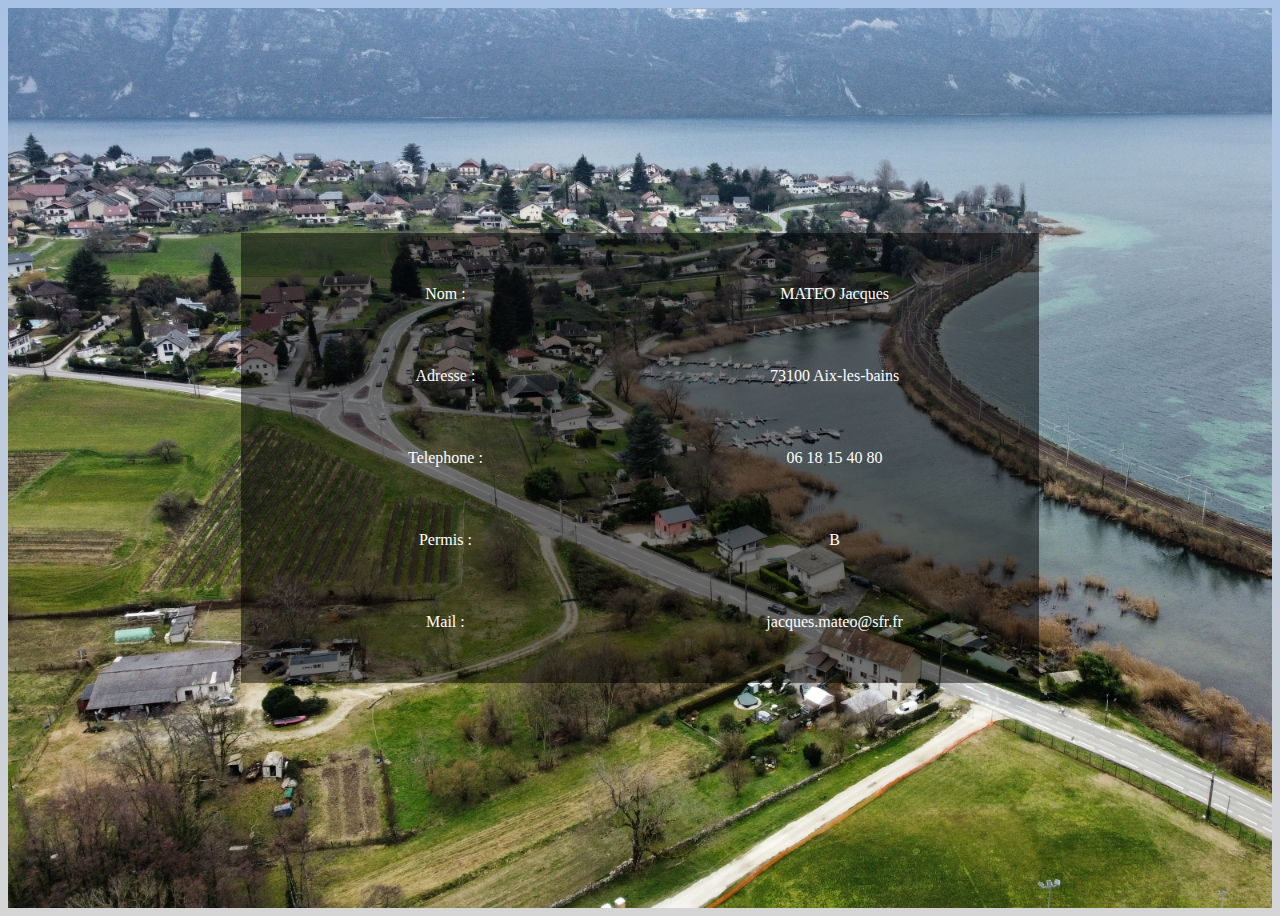
==== contact.html @ 19115cef "j'ai modifie index.html et style.css" ====
<!DOCTYPE html>
<html>
<head>
    <meta http-equiv="Content-Language" content="fr">
    <meta charset="utf-8" />
    <meta name="viewport" content="width=device-width, initial-scale=1, user-scalable=no">
    <title>CV de Mateo Jacques</title>
    <link rel="stylesheet" href="style.css" />
</head>
<body>
    <div class="contact-info">
        <div class="contact-flex">
            <div class="left-side">
                <p>Nom : </p>
                <p>Adresse : </p>
                <p>Telephone :</p>
                <p>Permis :</p>
                <p>Mail :</p>
            </div>
            <div class="right-side">
                <p>MATEO Jacques</p>
                <p>73100 Aix-les-bains</p>
                <p>06 18 15 40 80</p>
                <p>B</p>
                <p><a href="mailto:jacques.mateo@sfr.fr">jacques.mateo@sfr.fr</a></p>
            </div>
        </div>
    </div>
</body>
</html>
---- style.css ----
* {
  font-style: Helvetica Neue, Century Gothic, Garamond, Verdana;
}
.navbar>div {
  background: rgb(173 196 227) !important;
}
.navbar{
  background-color: #000847;
}

.navbar img {
  width: 40px;
}


/* H1/2/3... */
h1 {
  text-align: center;
  /* Add text color */
  color: rgb(255, 255, 255);
  /* Add padding and border radius for formatting */
  padding: 20px;
  color: aliceblue !important;
}
@media (min-width: 780px) {
  h1{
    color: #fff !important;
    text-shadow: 0 0 2px black;
  }
}
.dev_web{
  text-align: center;
  color: aliceblue;
}
@media (max-width: 780px) {
  .dev_web{
    font-size: 2em !important;
  }
}

/*SECTIONS*/
.contact {
  display: flex;
  align-items:flex-end;
  background-color: #f5f5f5;
  padding: 20px;
}

.contact-content {
  display: flex;
  align-items:flex-end;
  justify-content: space-around;
  width: 100%;
  max-width: 1200px;
  margin: 0 auto;
  flex-direction: row;
}
.contact-text h1{
font-size: 4em;
}
.contact-text p{
 font-size: 3.5em;
}

.photo-container {
  width: 20%;

}

.photo-profile {
  width: 100%;
  border-radius: 8% !important;
}


.contact-info {
  display: flex;
  align-items: center;
  justify-content: center;
  height: 100vh;
  text-align: center;
  color: white;
}
.contact-flex {
  display: flex;
  justify-content: space-between;
  width: 60%;
  padding: 20px;
  background-color: rgba(0, 0, 0, 0.5);
}
p {
  margin: 0;
  padding: 29px 0;
}
@media only screen and (max-width: 768px) {
   .fond{
    flex-wrap: wrap;
  }
}
.fond {
  position: relative;
}

.background-image {
  position: absolute;
  top: 0;
  left: 0;
  width: 100%;
  height: 100%;
  object-fit: cover;
}

.photo-profile {
  width: 100%;
  height: auto;
  object-fit: cover;
}

.flex-box {
  display: flex;
  flex-flow: row wrap;
}

.flex-box #myCarousel {
  flex: 1 1 50%
}

.flex-box #desc {
  flex: 1 1 50%;
  float: right;
  text-align: center;
}

#desc h3 {
  display: flex;
  flex-direction: column;
  text-align: center;
  align-items: center;
  padding: 0px;
  height: 92vh;
  margin: 0px;
  color: rgb(0, 0, 0);
  background-color: rgb(189 203 221);
  box-shadow: 0px 0px 10px rgb(156 156 156);
  border-radius: 8px;
  font-size: medium;
  line-height: 1.5;
  padding-top: 1em;
  padding-bottom: 1em;
}

.icon_logiciel {
  display: flex;
  justify-items: space-between !important;
}

#desc .icon_logiciel img {
  border-radius: 33px;
  width: 50px;
}
.compi{
  display:flex;
  width:100vw;
  height: auto;
  display: flex;
  flex-wrap: nowrap;
  color: #000;
  margin-bottom: 0;
}
.front{
  flex-wrap: row wrap;

}
.back{
  flex-wrap: row wrap;
}
/* .competences {
  display: flex;
  flex-wrap: nowrap;
  width: 100vw;
  padding: 49px;
  margin: 1px;
  color: rgb(0, 0, 0);
  box-shadow: 0px 0px 10px rgb(63, 63, 63);
  border-radius: 8px;
  font-size: medium;
  line-height: 1.5;
  background-image: url(images/html\ css-page-001.jpg;
  background-size: cover;
  background-position: center;
}
.progres {
  display: flex;
  width: 40%;
  height: auto;
  border: 1px solid grey;
  border-radius: 8px;
  margin: 4px;
  background-image: url(images/SL-051919-20420-09.jpg);
  background-size: cover;
  background-size: cover;
  background-position: center;
}
.learn {
  display: flex;
  border: 1px solid grey;
  width: 40%;
  height: auto;
  border-radius: 8px;
  margin: 4px;
  background-image: url(images/SL-051919-20420-09.jpg);
  background-size: cover;
  background-position: center;
}
.competences h2 {
  display: flex;
  width: 100%;
} */

.progres img,
.learn img {
  display: flex;
  border-radius: 2px;
  display: flex;
  width: 70px;
  margin-top: 10px;
  margin: 13px;
  justify-content: space-evenly;
}

.logo2 {
  display: flex;
  justify-content: space-around;

}
.formation{
  padding-bottom: 10px;
}
section {
  display: flex;
  flex-wrap: nowrap;
  margin: 7px;
  color: rgb(255 255 255);
  background-color: rgb(199 204 208);
  box-shadow: 0px 0px 10px rgb(20, 1, 1);
  border-radius: 8px;
  font-size: medium;
  line-height: 1.5;
  margin-bottom: 20px;
}

@media only screen and (max-width: 768px) {
  section {
    flex-wrap: wrap;
  }

  .exp-info {
    width: 100%;
    padding: 10px;
  }
}

.exp-container {
  display: grid;
  grid-template-columns: repeat(auto-fit, minmax(150px, 1fr));
  grid-gap: 13rem;
  padding: 26px;
  margin: 10px;
  color: rgb(0, 0, 0);
  background-color: rgb(255, 255, 255);
  box-shadow: 0px 0px 10px floralwhite;
  border-radius: 8px;
  font-size: medium;
  line-height: 1.5;
  text-align: center;
}

.exp-container,
.exp2 {
  display: grid;
  grid-template-columns: repeat(auto-fit, minmax(452px, 1fr));
  grid-column-gap: 0.5rem;
  padding: -142px;
  color: rgb(255, 255, 255);
  background-color: rgb(212 215 220);
  border-radius: 8px;
  font-size: medium;
  line-height: 1.5;
  text-align: center;
  margin-top: 20px;
}

@media screen and (max-width: 768px){
  .exp-container{
    grid-template-columns: none;
    padding: 0;
  }
  .exp2{
    grid-template-columns: none;
  }
  .exp-pro{
    padding-left: inherit !important;
  }
}
  


.exp-pro {
  background-image: url(images/resume-moderne-futuriste-fond-gris-clair-illustration-de-stock-2jkrn7j.jpg);
  background-size: cover;
  background-position: center;
}

.exp-info {
  display: flex;
  flex-direction: column;
  padding: 35px;
  margin: 11px;
  color: rgb(0, 0, 0);
  background-image: url(images/SL_042620_30310_19.jpg);
  background-size: cover;
  background-position: center;
  box-shadow: 0px 0px 10px grey;
  border-radius: 8px;
  font-size: medium;
  line-height: 1.5;
  text-align: center;
  width: 100%;
  position: relative; /* Ajoutez cette ligne */
  overflow: hidden; /* Ajoutez cette ligne */
}

.exp-info::before {
  content: "";
  position: absolute;
  top: 0;
  right: 0;
  bottom: 0;
  left: 0;
  background-color: transparent; /* Au départ, la couleur est transparente */
  transition: background-color 0.3s ease; /* Ajoutez une transition pour que le changement de couleur soit fluide */
}

.exp-info:hover::before {
  background-color: rgba(95, 111, 255, 0.5); /* Lorsque survolé, changez la couleur (ici en rouge avec 50% d'opacité) */
}


@media (min-width: 768px) {
  .exp-info {
    width: 33.33%;
    /* margin: auto; */
  }
}

.exp-pro {

  display: grid;
  grid-template-columns: repeat(auto-fit, minmax(150px, 1fr));
  grid-gap: 1rem;
  padding: 20px;
  margin: 10px;
  color: rgb(0, 0, 0);
  background-image: url(images/SL_042620_30310_19.jpg);
  box-shadow: 0px 0px 10px grey;
  border-radius: 8px;
  font-size: medium;
  line-height: 1.5;
  text-align: center;

}

ul {
  list-style-type: none;
}

.exp-prof {
  display: flex;
  align-items: center;
}



SECTION INTERETS .interet {
  flex: 0 1 50%;
  display: flex;
  flex-flow: column wrap;
  align-items: center;
  margin-bottom: 20px;
}

.interet img {
  width: 80px;
  height: 80px;
  border-radius: 50%;
  box-shadow: 0px 0px 10px #bbb;
}

a:hover {
  color: #EA0;
}

.prez a {
  border: 2px solid transparent;
}

.prez a:hover {
  color: #f28835;
  background-color: #fff;
  border: 2px solid #f28835;
  box-shadow: 0px 0px 20px #666;
}

.contact {
  display: flex;
  align-items: center;
}


.photo_contact {
  flex: 2;
}

.photo_contact img {
  width: 100%;
  object-fit: cover;
}

/* BODY */
body {
  background: linear-gradient(to bottom, #a8c2e5, #d5d5d5);
  overflow-x: hidden;

}

/* IMAGES */
.contact-flex {
  display: flex;
  align-items: center;
}

.left-side {
  flex: 1;
  padding-right: 10px;
}

.right-side {
  flex: 1;
  padding-left: 10px;
}

.photo_contact {
  width: 200px;
  height: 200px;
  margin-left: auto;
}

.img_footer {
  width: 15%;
}



/* BALISES AUTRES */
p {
  font-size: 1em;
  line-height: 1.5em;
}

a {
  text-decoration: none;
  color: #fff;
}

.presentation {
  display: flex;
  align-items: center;
  justify-content: space-between;
}

@media screen and (max-width:780px) {

  .presentation,
  .contact-content {
    flex-direction: column;
  }
  
  
  
}


  


.prez2 img {
  border-radius: 8px;
  /* width: 50vw; */
  /* height:50vh; */
  max-width: 100%;
  border: radius;
}

.prez {
  display: block;
  text-align: center;
  padding: 20px;
  height: 40vh;
  margin: 10px;
  color: rgb(0, 0, 0);
  background-color: rgb(255, 255, 255);
  box-shadow: 0px 0px 10px rgb(20, 1, 1);
  border-radius: 5px;
  font-size: medium;
}
  @media (max-width:780px){
    .prez{
      padding: 7px
    }
  }

.bg-light {
  --bs-bg-opacity: 1;
  background-color: rgba(var(--bs-light-rgb), var(--bs-bg-opacity)) !important;
}

.icon-cards {
  position: relative;
  width: 50vw;
  height: 30vh;
  max-width: 300px;
  max-height: 180px;
  margin: 0;
  color: white;
  perspective: 1000px;
  transform-origin: center;
}

@media (max-width:780px) {
  iframe {
    width: 100%;
    height: 100%;
    
  }
  
}

.icon-cards__content {
  position: absolute;
  width: 100%;
  height: 100%;
  transform-origin: center;
  transform-style: preserve-3d;
  transform: translateZ(-30vw) rotateY(0);
  -webkit-animation: carousel 10s infinite cubic-bezier(0.77, 0, 0.175, 1) forwards;
  animation: carousel 10s infinite cubic-bezier(0.77, 0, 0.175, 1) forwards;
}

.icon-cards__content.step-animation {
  -webkit-animation: carousel 8s infinite steps(1) forwards;
  animation: carousel 8s infinite steps(1) forwards;
}

.icon-cards__item {
  position: absolute;
  top: 0;
  left: 0;
  right: 0;
  bottom: 0;
  width: 60vw;
  height: 40vw;
  max-width: 320px;
  max-height: 200px;
  box-shadow: 0 5px 20px rgba(0, 0, 0, 0.1);
  border-radius: 6px;
  transform-origin: center;
}

.icon-cards__item:nth-child(1) {
  /* background: #FDD94F;*/
  transform: rotateY(0) translateZ(35vw);
}

.icon-cards__item:nth-child(2) {
  /*  background: #F87949;*/
  transform: rotateY(120deg) translateZ(35vw);
}

.icon-cards__item:nth-child(3) {
  /*  background: #FBAB48;*/
  transform: rotateY(240deg) translateZ(35vw);

}

@-webkit-keyframes carousel {

  0%,
  17.5% {
    transform: translateZ(-35vw) rotateY(0);
  }

  27.5%,
  45% {
    transform: translateZ(-35vw) rotateY(-120deg);
  }

  55%,
  72.5% {
    transform: translateZ(-35vw) rotateY(-240deg);
  }

  82.5%,
  100% {
    transform: translateZ(-35vw) rotateY(-360deg);
  }
}

@keyframes carousel {

  0%,
  17.5% {
    transform: translateZ(-35vw) rotateY(0);
  }

  27.5%,
  45% {
    transform: translateZ(-35vw) rotateY(-120deg);
  }

  55%,
  72.5% {
    transform: translateZ(-35vw) rotateY(-240deg);
  }

  82.5%,
  100% {
    transform: translateZ(-35vw) rotateY(-360deg);
  }
}



@-webkit-keyframes jelly {
  from {
    transform: scale(1, 1);
  }

  30% {
    transform: scale(1.25, 0.75);
  }

  40% {
    transform: scale(0.75, 1.25);
  }

  50% {
    transform: scale(1.15, 0.85);
  }

  65% {
    transform: scale(0.95, 1.05);
  }

  75% {
    transform: scale(1.05, 0.95);
  }

  to {
    transform: scale(1, 1);
  }
}

@keyframes jelly {
  from {
    transform: scale(1, 1);
  }

  30% {
    transform: scale(1.25, 0.75);
  }

  40% {
    transform: scale(0.75, 1.25);
  }

  50% {
    transform: scale(1.15, 0.85);
  }

  65% {
    transform: scale(0.95, 1.05);
  }

  75% {
    transform: scale(1.05, 0.95);
  }

  to {
    transform: scale(1, 1);
  }
}

.img-fluid {
  width: 100%;
  height: 30px;
}

.foret {
  width: 100vw;
  height: 30vh;
  overflow: hidden;
  margin: 2em 0;
}

h2 {
  text-align: center;
}

.slider {
  /* max-width: 50%; */
  height: 30%;
}

.slider figure img {
  width: 20%;
  display: inline-block;
  transform: scale(1);
  transition: transform 0.3s ease;
}

.slider figure img:hover {
  transform: scale(1.1);
}

.slider figure {
  position: relative;
  width: 100%;
  margin: 0;
  padding: 0;
  font-size: 0;
  text-align: left;
  height: 15%;
  display: flex;
  flex-wrap: wrap;
  justify-content: center;
}

.modal {
  display: none;
  position: fixed;
  z-index: 1;
  padding-top: 100px;
  left: 0;
  top: 0;
  width: 100%;
  height: 100%;
  overflow: auto;
  background-color: rgba(0, 0, 0, 0.5);
}

/* Modal Content */
.modal-content {
  margin: auto;
  display: block;
  width: 80%;
  max-width: 700px;
}
@media (max-width: 767px) {
  .slider {
    height: auto;
  }

  .slider figure img {
    width: 100%;
  }

  .slider figure{
    flex-wrap: wrap;
  }
}

.hobbies {
  display: flex;
  align-items: center;
  justify-content: center;
  height: 20vh;
}

.compi {
  padding: 50px;
  display: flex;
  justify-content: center;
}

.front, .back {
  width: 100%;
  text-align: center;
  border:#000847 solid 1px;
}

.hobbies ul {
  list-style-type: none;
  text-align: center;
  text-decoration: underline white;
  text-align: center;
}

.social-buttons {
  display: flex;
  flex-wrap: wrap;
  justify-content: center;
  gap: 60px;
}

.social-button {
  position: relative;
  display: flex;
  justify-content: center;
  align-items: center;
  outline: none;
  width: 64px;
  height: 64px;
  text-decoration: none;
  border-radius: 100%;
  background: #fff;
  text-align: center;
}

.social-button::after {
  content: "";
  position: absolute;
  top: -1px;
  left: 50%;
  display: block;
  width: 0;
  height: 0;
  border-radius: 100%;
  transition: 0.3s;
}

.social-button:focus,
.social-button:hover {
  color: rgb(217, 78, 8);
}

.social-button:focus::after,
.social-button:hover::after {
  width: calc(100% + 2px);
  height: calc(100% + 2px);
  margin-left: calc(-50% - 1px);
}

.social-button i,
.social-button svg {
  position: relative;
  z-index: 1;
  transition: 0.3s;
}

.social-button i {
  font-size: 25.6px;
}

.social-button svg {
  height: 40%;
  width: 40%;
}
footer {
  display: flex;
  justify-content: center;
  align-items: center;
  height: 122px;
  background-color: #333;
  color: #040000;
}
.github {
  z-index: 10000;
  bottom: 10px;
  right: 10px;
  position: fixed;
  border-radius: 10px;
  background: #fff;
  padding: 0 12px 6px 12px;
  border: 1px solid #000;
}
.social-buttons{
align-items: center;
}
.navbar a.nav-link:hover {
  color: red!important; /* Changement de couleur */
  transform: scale(1.1); /* Effet de zoom */

}
p a:hover {
  color: red;
}
.icon_logiciel img{
  width: 50px;
  border-radius: 33px;
  transition: all 0.3s ease-in-out;
  }
  
  .icon_logiciel img:hover{
  transform: scale(1.2);
  cursor: pointer;
  }
 /* .fond{
  background-image: url(images/fond\ montagne.jpg.crdownload);
  background-size: cover;
  width:fit-content;
 } */
 .fond {
  position: relative;
}
.contact-content {
  position: relative;
}

.photo-profile {
  width: 100%;
  height: auto;
  object-fit: cover;
  z-index: 1;
}

.background-image {
  position: absolute;
  top: 0;
  left: 0;
  width: 100%;
  height: 100%;
  object-fit: cover;
  z-index: 0;
  background: linear-gradient(to bottom, rgba(0,0,0,0.5), rgba(0,0,0,0.8)), url(images/fond\ montagne.jpg.crdownload);
}

.contact-info {
  display: flex;
  justify-content: center;
  background-image: url(images/st-in.jpg);
  background-size: cover;
}
.contact-flex {
  display: flex;
  flex-direction: row;
}

.left-side,
.right-side {
  width: 50%;
}.container {
  display: flex;
  flex-wrap: wrap;
}

.container-a {
  display: flex;
  flex-wrap:wrap;
}

.compi h3 {
  width: 100%;
  text-align: center;
}

.compi img {
  width: 100%;
  height: auto;
  margin: 10px;
  transition: transform 0.3s ease;
}

.compi img:hover {
  transform: scale(1.1);
}

.back {
  flex-basis: 50%;
  display: flex;
  flex-wrap: wrap;
  gap: 20px;
  justify-content:center;
  align-items: center;
  border: 2px solid black;
}

.back h3 {
  width: 100%;
  text-align: center;
}

.back img {
  width: 100%;
  height: auto;
  margin: 10px;
  transition: transform 0.3s ease;
}

.back img:hover {
  transform: scale(1.1);
}

.compi {
  flex-basis: 50%;
  display: flex;
  flex-direction: row;
  flex-wrap: wrap;
  gap: 20px;
  justify-content: space-around;
  align-items: center;
  border: 2px solid black;
}

.compi a {
  display: flex;
  flex-direction: column;
  justify-content: center;
  align-items: center;
  text-align: center;
  width: 100%;
}

.compi, .back {
  flex: 1 0 50%;
}

@media (min-width: 768px) {
  .compi, .back {
    flex: 1 0 50%;
  }
}
.container-a img {
  width: 100%;
  height: auto;
}

@media (min-width: 768px) {
  .container-a img {
      width: auto;
  }
}
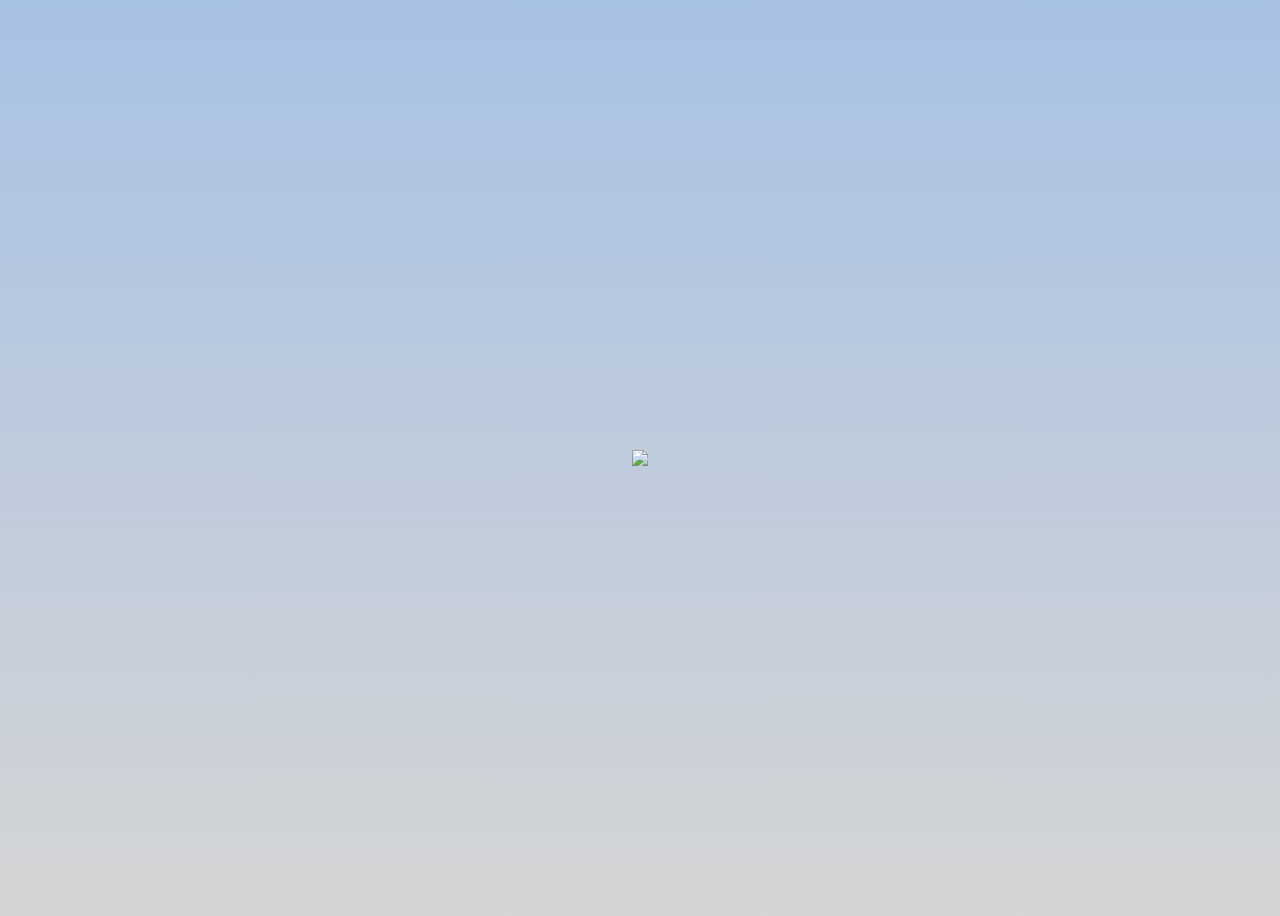
==== commit 126d7acc: "Update contact page and add new images" ====
--- a/contact.html
+++ b/contact.html
@@ -3,28 +3,13 @@
 <head>
     <meta http-equiv="Content-Language" content="fr">
     <meta charset="utf-8" />
-    <meta name="viewport" content="width=device-width, initial-scale=1, user-scalable=no">
+    <meta name="viewport" content="width=device-width, initial-scale=1">
     <title>CV de Mateo Jacques</title>
     <link rel="stylesheet" href="style.css" />
 </head>
 <body>
     <div class="contact-info">
-        <div class="contact-flex">
-            <div class="left-side">
-                <p>Nom : </p>
-                <p>Adresse : </p>
-                <p>Telephone :</p>
-                <p>Permis :</p>
-                <p>Mail :</p>
-            </div>
-            <div class="right-side">
-                <p>MATEO Jacques</p>
-                <p>73100 Aix-les-bains</p>
-                <p>06 18 15 40 80</p>
-                <p>B</p>
-                <p><a href="mailto:jacques.mateo@sfr.fr">jacques.mateo@sfr.fr</a></p>
-            </div>
-        </div>
+      <img src="images/Brown Minimalist Contact Us Instagram Post.gif">
     </div>
 </body>
 </html>--- a/style.css
+++ b/style.css
@@ -342,7 +342,7 @@
 }
 
 .exp-info:hover::before {
-  background-color: rgba(95, 111, 255, 0.5); /* Lorsque survolé, changez la couleur (ici en rouge avec 50% d'opacité) */
+  background-color: rgba(201, 206, 255, 0.5); /* Lorsque survolé, changez la couleur (ici en rouge avec 50% d'opacité) */
 }
 
 
@@ -933,13 +933,33 @@
   z-index: 0;
   background: linear-gradient(to bottom, rgba(0,0,0,0.5), rgba(0,0,0,0.8)), url(images/fond\ montagne.jpg.crdownload);
 }
-
+/* 
 .contact-info {
   display: flex;
   justify-content: center;
   background-image: url(images/st-in.jpg);
   background-size: cover;
-}
+} */
+@keyframes float {
+  0% {
+    transform: translate(0px, 0px);
+  }
+  50% {
+    transform: translate(10px, 10px);
+  }
+  100% {
+    transform: translate(0px, 0px);
+  }
+}
+
+.contact-info {
+  display: flex;
+  justify-content: center;
+  background-image: url(images/Brown\ Minimalist\ Contact\ Us\ Instagram\ Post.gif);
+  background-size: cover;
+  animation: float 5s infinite;
+}
+
 .contact-flex {
   display: flex;
   flex-direction: row;
@@ -971,7 +991,7 @@
 }
 
 .compi img:hover {
-  transform: scale(1.1);
+  transform: scale(1.8);
 }
 
 .back {
@@ -987,13 +1007,15 @@
 .back h3 {
   width: 100%;
   text-align: center;
+  
 }
 
 .back img {
-  width: 100%;
+  width: 80px!important;
   height: auto;
   margin: 10px;
   transition: transform 0.3s ease;
+  margin-bottom: 100px;
 }
 
 .back img:hover {
@@ -1039,3 +1061,479 @@
       width: auto;
   }
 }
+@keyframes slideInFromLeft {
+  0% {
+    transform: translateX(-100%);
+  }
+  100% {
+    transform: translateX(0);
+  }
+}
+
+.contact-flex {
+  animation: 1s ease-out 0s 1 slideInFromLeft;
+}
+
+a:hover {
+    color: #ff6347; /* Changez ceci pour la couleur que vous voulez */
+}
+a {
+  transition: color 0.5s ease;
+}
+
+a:hover {
+  color: #ff6347;
+}
+/*animation du texte dans la page contact*/
+.glitch {
+  position: relative;
+  font-size: 25px;
+  font-weight: 700;
+  line-height: 1.2;
+  color: #fff;
+  letter-spacing: 5px;
+  z-index: 1;
+  animation: shift 2s ease-in-out infinite alternate;
+}
+
+.glitch:before,
+.glitch:after {
+  display: block;
+  content: attr(data-glitch);
+  position: absolute;
+  top: 0;
+  left: 0;
+  opacity: 0.8;
+}
+
+.glitch:before {
+  animation: glitch 1s cubic-bezier(0.25, 0.46, 0.45, 0.94) both infinite;
+  color: #8b00ff;
+  z-index: -1;
+}
+
+.glitch:after {
+  animation: glitch 1s cubic-bezier(0.25, 0.46, 0.45, 0.94) reverse both infinite;
+  color: #00e571;
+  z-index: -2;
+}
+
+@keyframes glitch {
+  0% {
+    transform: translate(0);
+  }
+
+  20% {
+    transform: translate(-1px, 1px);
+  }
+
+  40% {
+    transform: translate(-1px, -1px);
+  }
+
+  60% {
+    transform: translate(1px, 1px);
+  }
+
+  80% {
+    transform: translate(1px, -1px);
+  }
+
+  to {
+    transform: translate(0);
+  }
+}
+
+@keyframes shift {
+  0%, 40%, 44%, 58%, 61%, 65%, 69%, 73%, 100% {
+    transform: skewX(0deg);
+  }
+
+  41% {
+    transform: skewX(5deg);
+  }
+
+  42% {
+    transform: skewX(-5deg);
+  }
+
+  59% {
+    transform: skewX(20deg) skewY(5deg);
+  }
+
+  60% {
+    transform: skewX(-20deg) skewY(-5deg);
+  }
+
+  63% {
+    transform: skewX(5deg) skewY(-2.5deg);
+  }
+
+  70% {
+    transform: skewX(-25deg) skewY(-10deg);
+  }
+
+  71% {
+    transform: skewX(5deg) skewY(-5deg);
+  }
+}
+
+.bubble {
+  position: absolute;
+  width: 200px;
+  height: 200px;
+  border-radius: 50%;
+  box-shadow: inset 0 0 25px rgba (255, 255, 255, 0.25);
+  animation: animate_4010 8s ease-in-out infinite;
+}
+
+.bubble:nth-child(2) {
+  position: relative;
+  zoom: 0.45;
+  left: -10px;
+  top: -100px;
+  animation-delay: -4s;
+}
+
+.bubble:nth-child(3) {
+  position: relative;
+  zoom: 0.45;
+  right: -80px;
+  top: -300px;
+  animation-delay: -6s;
+}
+
+.bubble:nth-child(4) {
+  position: relative;
+  zoom: 0.35;
+  left: -120px;
+  bottom: -200px;
+  animation-delay: -3s;
+}
+
+.bubble:nth-child(5) {
+  position: relative;
+  zoom: 0.5;
+  left: 0px;
+  top: 200px;
+  animation-delay: -5s;
+}
+
+@keyframes animate_4010 {
+  0%,100% {
+    transform: translateY(-20px);
+  }
+
+  50% {
+    transform: translateY(20px);
+  }
+}
+
+.bubble::before {
+  content: '';
+  position: absolute;
+  top: 50px;
+  left: 45px;
+  width: 30px;
+  height: 30px;
+  border-radius: 50%;
+  background: #fff;
+  z-index: 10;
+  filter: blur(2px);
+}
+
+.bubble::after {
+  content: '';
+  position: absolute;
+  top: 80px;
+  left: 80px;
+  width: 20px;
+  height: 20px;
+  border-radius: 50%;
+  background: #fff;
+  z-index: 10;
+  filter: blur(2px);
+}
+
+.bubble span {
+  position: absolute;
+  border-radius: 50%;
+}
+
+.bubble span:nth-child(1) {
+  inset: 10px;
+  border-left: 15px solid #0fb4ff;
+  filter: blur(8px);
+}
+
+.bubble span:nth-child(2) {
+  inset: 10px;
+  border-right: 15px solid #ff4484;
+  filter: blur(8px);
+}
+
+.bubble span:nth-child(3) {
+  inset: 10px;
+  border-top: 15px solid #ffeb3b;
+  filter: blur(8px);
+}
+
+.bubble span:nth-child(4) {
+  inset: 30px;
+  border-left: 15px solid #ff4484;
+  filter: blur(12px);
+}
+
+.bubble span:nth-child(5) {
+  inset: 10px;
+  border-bottom: 10px solid #fff;
+  filter: blur(8px);
+  transform: rotate(330deg);
+}
+.page-container {
+  height: 100vh;
+  position: relative; /* Ce code est nécessaire pour que le positionnement absolu des bulles fonctionne comme prévu. */
+  overflow: hidden; /* Ce code permet de s'assurer que les bulles qui sortent de l'écran ne créent pas de barres de défilement. */
+}
+
+.container {
+  position: fixed;
+  top: 0;
+  left: 0;
+  width: 100%;
+  height: 100%;
+}
+.sparkle-button {
+  --active: 0;
+  --bg: radial-gradient(
+			40% 50% at center 100%,
+			hsl(270 calc(var(--active) * 97%) 72% / var(--active)),
+			transparent
+		),
+		radial-gradient(
+			80% 100% at center 120%,
+			hsl(260 calc(var(--active) * 97%) 70% / var(--active)),
+			transparent
+		),
+		hsl(260 calc(var(--active) * 97%) calc((var(--active) * 44%) + 12%));
+  background: var(--bg);
+  font-size: 1.2rem;
+  font-weight: 500;
+  border: 0;
+  cursor: pointer;
+  padding: 1em 1em;
+  display: flex;
+  align-items: center;
+  gap: 0.25em;
+  white-space: nowrap;
+  border-radius: 100px;
+  position: relative;
+  box-shadow: 0 0 calc(var(--active) * 3em) calc(var(--active) * 1em) hsl(260 97% 61% / 0.75),
+		0 0em 0 0 hsl(260 calc(var(--active) * 97%) calc((var(--active) * 50%) + 30%)) inset,
+		0 -0.05em 0 0 hsl(260 calc(var(--active) * 97%) calc(var(--active) * 60%)) inset;
+  transition: box-shadow var(--transition), scale var(--transition), background var(--transition);
+  scale: calc(1 + (var(--active) * 0.1));
+  transition: .3s;
+}
+
+.sparkle-button:active {
+  scale: 1;
+  transition: .3s;
+}
+
+.sparkle path {
+  color: hsl(0 0% calc((var(--active, 0) * 70%) + var(--base)));
+  transform-box: fill-box;
+  transform-origin: center;
+  fill: currentColor;
+  stroke: currentColor;
+  animation-delay: calc((var(--transition) * 1.5) + (var(--delay) * 1s));
+  animation-duration: 0.6s;
+  transition: color var(--transition);
+}
+
+.sparkle-button:is(:hover, :focus-visible) path {
+  animation-name: bounce;
+}
+
+@keyframes bounce {
+  35%, 65% {
+    scale: var(--scale);
+  }
+}
+
+.sparkle path:nth-of-type(1) {
+  --scale: 0.5;
+  --delay: 0.1;
+  --base: 40%;
+}
+
+.sparkle path:nth-of-type(2) {
+  --scale: 1.5;
+  --delay: 0.2;
+  --base: 20%;
+}
+
+.sparkle path:nth-of-type(3) {
+  --scale: 2.5;
+  --delay: 0.35;
+  --base: 30%;
+}
+
+.sparkle-button:before {
+  content: "";
+  position: absolute;
+  inset: -0.2em;
+  z-index: -1;
+  border: 0.25em solid hsl(260 97% 50% / 0.5);
+  border-radius: 100px;
+  opacity: var(--active, 0);
+  transition: opacity var(--transition);
+}
+
+.spark {
+  position: absolute;
+  inset: 0;
+  border-radius: 100px;
+  rotate: 0deg;
+  overflow: hidden;
+  mask: linear-gradient(white, transparent 50%);
+  animation: flip calc(var(--spark) * 2) infinite steps(2, end);
+}
+
+@keyframes flip {
+  to {
+    rotate: 360deg;
+  }
+}
+
+.spark:before {
+  content: "";
+  position: absolute;
+  width: 200%;
+  aspect-ratio: 1;
+  top: 0%;
+  left: 50%;
+  z-index: -1;
+  translate: -50% -15%;
+  rotate: 0;
+  transform: rotate(-90deg);
+  opacity: calc((var(--active)) + 0.4);
+  background: conic-gradient(
+		from 0deg,
+		transparent 0 340deg,
+		white 360deg
+	);
+  transition: opacity var(--transition);
+  animation: rotate var(--spark) linear infinite both;
+}
+
+.spark:after {
+  content: "";
+  position: absolute;
+  inset: var(--cut);
+  border-radius: 100px;
+}
+
+.backdrop {
+  position: absolute;
+  inset: var(--cut);
+  background: var(--bg);
+  border-radius: 100px;
+  transition: background var(--transition);
+}
+
+@keyframes rotate {
+  to {
+    transform: rotate(90deg);
+  }
+}
+
+@supports(selector(:has(:is(+ *)))) {
+  body:has(button:is(:hover, :focus-visible)) {
+    --active: 1;
+    --play-state: running;
+  }
+
+  .bodydrop {
+    display: none;
+  }
+}
+
+.sparkle-button:is(:hover, :focus-visible) ~ :is(.bodydrop, .particle-pen) {
+  --active: 1;
+  --play-state: runnin;
+}
+
+.sparkle-button:is(:hover, :focus-visible) {
+  --active: 1;
+  --play-state: running;
+}
+
+.sp {
+  position: relative;
+}
+
+.particle-pen {
+  position: absolute;
+  width: 200%;
+  aspect-ratio: 1;
+  top: 50%;
+  left: 50%;
+  translate: -50% -50%;
+  -webkit-mask: radial-gradient(white, transparent 65%);
+  z-index: -1;
+  opacity: var(--active, 0);
+  transition: opacity var(--transition);
+}
+
+.particle {
+  fill: white;
+  width: calc(var(--size, 0.25) * 1rem);
+  aspect-ratio: 1;
+  position: absolute;
+  top: calc(var(--y) * 1%);
+  left: calc(var(--x) * 1%);
+  opacity: var(--alpha, 1);
+  animation: float-out calc(var(--duration, 1) * 1s) calc(var(--delay) * -1s) infinite linear;
+  transform-origin: var(--origin-x, 1000%) var(--origin-y, 1000%);
+  z-index: -1;
+  animation-play-state: var(--play-state, paused);
+}
+
+.particle path {
+  fill: hsl(0 0% 90%);
+  stroke: none;
+}
+
+.particle:nth-of-type(even) {
+  animation-direction: reverse;
+}
+
+@keyframes float-out {
+  to {
+    rotate: 360deg;
+  }
+}
+:root {
+  --active: 1; /* mettez ici la valeur que vous voulez */
+}
+.text {
+  transform: translate(2%, -6%);
+  letter-spacing: 0.01ch;
+  background: linear-gradient(90deg, hsl(0, calc((var(--active) * 100%) + 65%), 50%), hsl(0, calc((var(--active) * 100%) + 26%), 50%));
+  -webkit-background-clip: text;
+  color: transparent;
+  transition: background var(--transition);
+}
+
+
+.sparkle-button svg {
+  inline-size: 1.25em;
+  translate: -25% -5%;
+}
+.sp {
+  position: fixed;
+  right: 20px; 
+  bottom: 20px; 
+}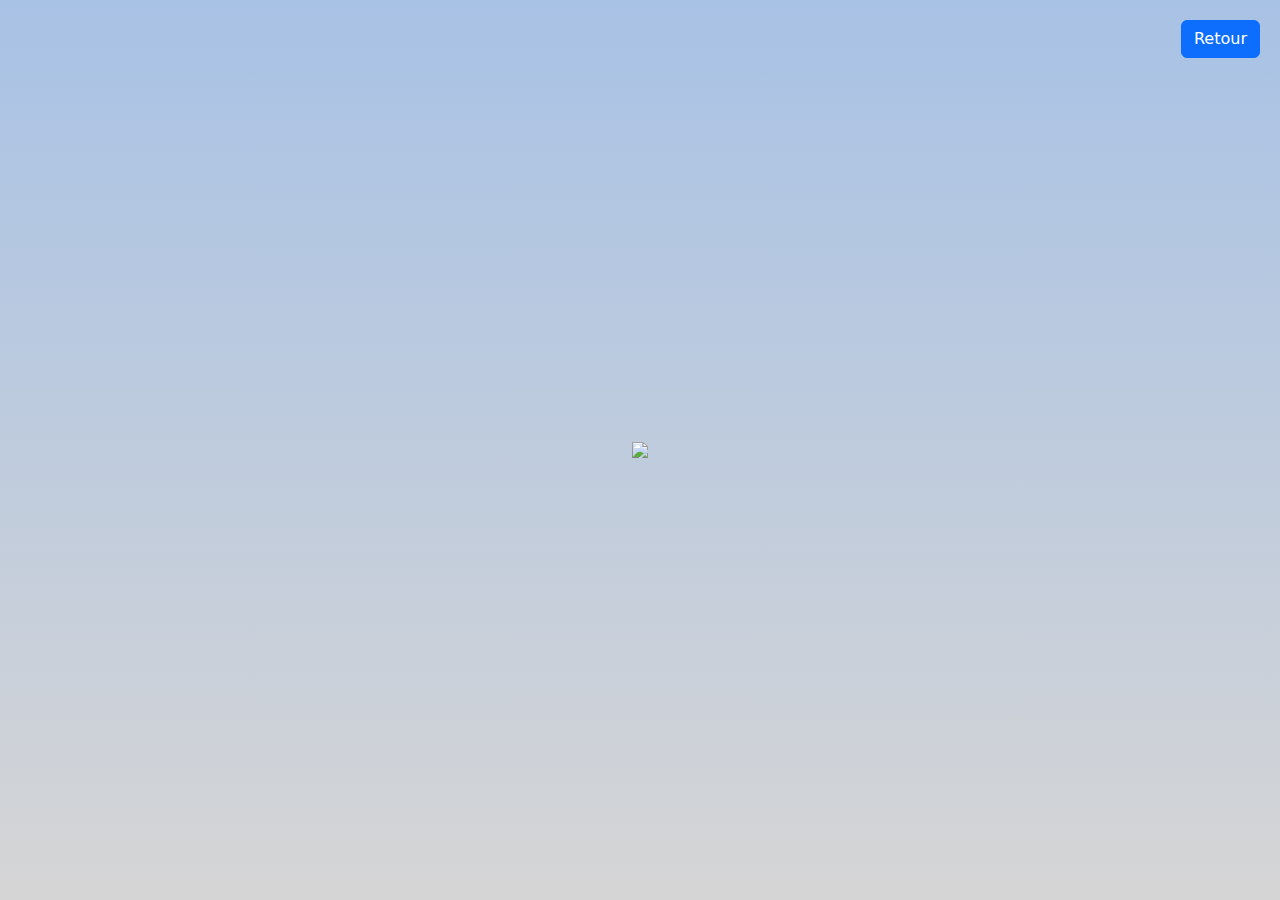
==== commit 2bff9990: "j'ai ajoute un boutton sur la page contact.html" ====
--- a/contact.html
+++ b/contact.html
@@ -6,10 +6,19 @@
     <meta name="viewport" content="width=device-width, initial-scale=1">
     <title>CV de Mateo Jacques</title>
     <link rel="stylesheet" href="style.css" />
+    <link href="https://cdn.jsdelivr.net/npm/bootstrap@5.3.0-alpha1/dist/css/bootstrap.min.css" rel="stylesheet">
 </head>
 <body>
     <div class="contact-info">
       <img src="images/Brown Minimalist Contact Us Instagram Post.gif">
     </div>
+
+    <div class="back-button">
+        <a class="btn btn-primary" href="index.html">Retour</a>
+    </div>
+
+    <script src="https://cdn.jsdelivr.net/npm/bootstrap@5.3.0-alpha1/dist/js/bootstrap.bundle.min.js"
+        integrity="sha384-w76AqPfDkMBDXo30jS1Sgez6pr3x5MlQ1ZAGC+nuZB+EYdgRZgiwxhTBTkF7CXvN"
+        crossorigin="anonymous"></script>
 </body>
-</html>+</html>
--- a/style.css
+++ b/style.css
@@ -1536,4 +1536,9 @@
   position: fixed;
   right: 20px; 
   bottom: 20px; 
+}
+.back-button {
+  position: fixed;
+  top: 20px;
+  right: 20px;
 }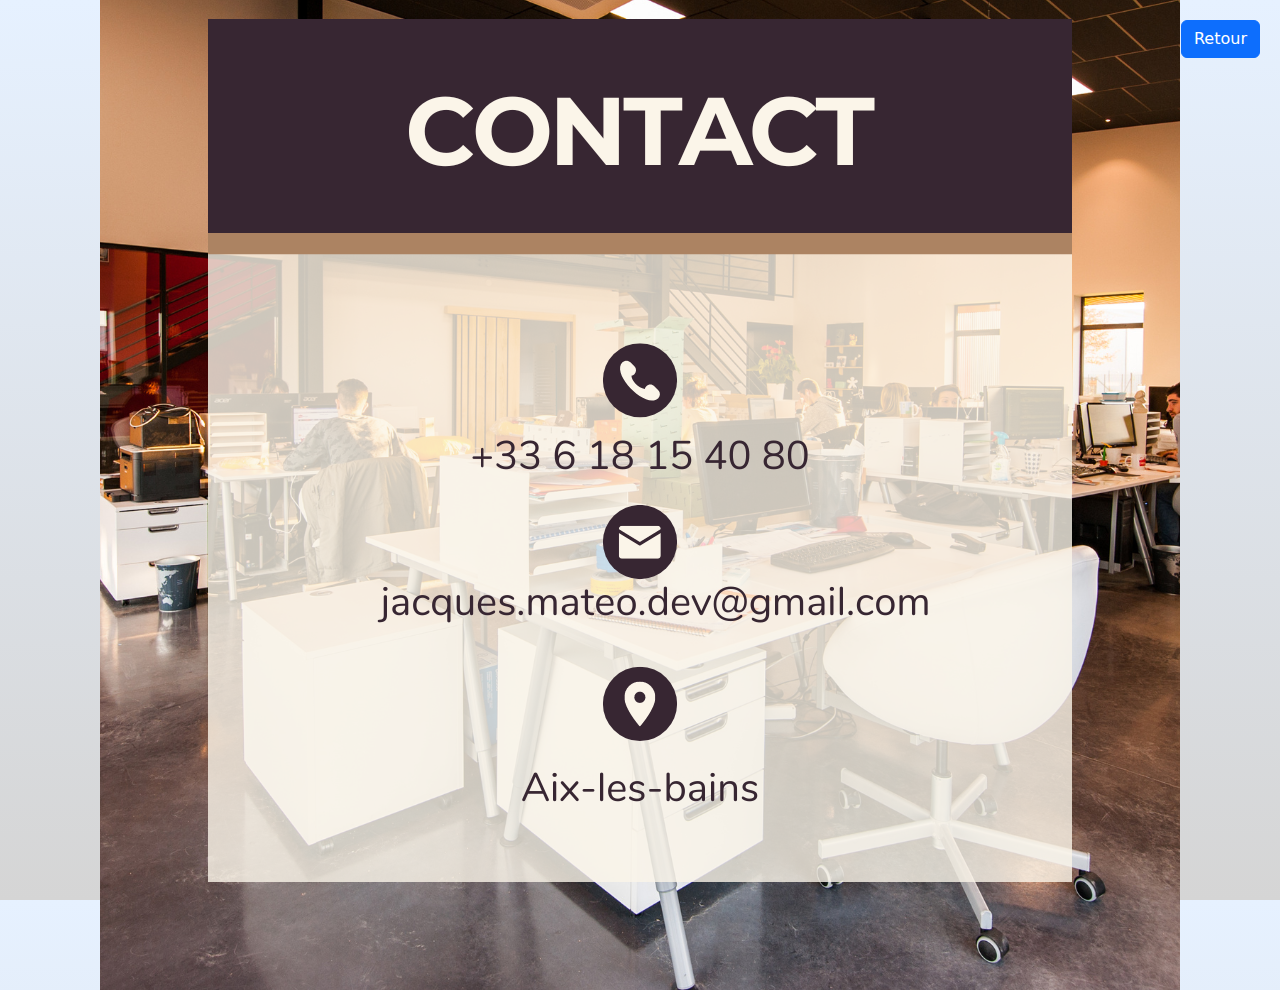
==== commit 4c458c12: "j'ai modifie les fichiers" ====
--- a/contact.html
+++ b/contact.html
@@ -10,7 +10,7 @@
 </head>
 <body>
     <div class="contact-info">
-      <img src="images/Brown Minimalist Contact Us Instagram Post.gif">
+      <img src="images/Brown Minimalist Contact Us Instagram Post.png">
     </div>
 
     <div class="back-button">
--- a/style.css
+++ b/style.css
@@ -337,12 +337,12 @@
   right: 0;
   bottom: 0;
   left: 0;
-  background-color: transparent; /* Au départ, la couleur est transparente */
+  background-color: transparent; /* Au dÃ©part, la couleur est transparente */
   transition: background-color 0.3s ease; /* Ajoutez une transition pour que le changement de couleur soit fluide */
 }
 
 .exp-info:hover::before {
-  background-color: rgba(201, 206, 255, 0.5); /* Lorsque survolé, changez la couleur (ici en rouge avec 50% d'opacité) */
+  background-color: rgba(201, 206, 255, 0.5); /* Lorsque survolÃ©, changez la couleur (ici en rouge avec 50% d'opacitÃ©) */
 }
 
 
@@ -428,9 +428,8 @@
 
 /* BODY */
 body {
-  background: linear-gradient(to bottom, #a8c2e5, #d5d5d5);
+  background: linear-gradient(to bottom, #e6f1ff, #d5d5d5);
   overflow-x: hidden;
-
 }
 
 /* IMAGES */
@@ -1292,8 +1291,8 @@
 }
 .page-container {
   height: 100vh;
-  position: relative; /* Ce code est nécessaire pour que le positionnement absolu des bulles fonctionne comme prévu. */
-  overflow: hidden; /* Ce code permet de s'assurer que les bulles qui sortent de l'écran ne créent pas de barres de défilement. */
+  position: relative; /* Ce code est nÃ©cessaire pour que le positionnement absolu des bulles fonctionne comme prÃ©vu. */
+  overflow: hidden; /* Ce code permet de s'assurer que les bulles qui sortent de l'Ã©cran ne crÃ©ent pas de barres de dÃ©filement. */
 }
 
 .container {
@@ -1474,32 +1473,6 @@
   position: relative;
 }
 
-.particle-pen {
-  position: absolute;
-  width: 200%;
-  aspect-ratio: 1;
-  top: 50%;
-  left: 50%;
-  translate: -50% -50%;
-  -webkit-mask: radial-gradient(white, transparent 65%);
-  z-index: -1;
-  opacity: var(--active, 0);
-  transition: opacity var(--transition);
-}
-
-.particle {
-  fill: white;
-  width: calc(var(--size, 0.25) * 1rem);
-  aspect-ratio: 1;
-  position: absolute;
-  top: calc(var(--y) * 1%);
-  left: calc(var(--x) * 1%);
-  opacity: var(--alpha, 1);
-  animation: float-out calc(var(--duration, 1) * 1s) calc(var(--delay) * -1s) infinite linear;
-  transform-origin: var(--origin-x, 1000%) var(--origin-y, 1000%);
-  z-index: -1;
-  animation-play-state: var(--play-state, paused);
-}
 
 .particle path {
   fill: hsl(0 0% 90%);
@@ -1518,15 +1491,6 @@
 :root {
   --active: 1; /* mettez ici la valeur que vous voulez */
 }
-.text {
-  transform: translate(2%, -6%);
-  letter-spacing: 0.01ch;
-  background: linear-gradient(90deg, hsl(0, calc((var(--active) * 100%) + 65%), 50%), hsl(0, calc((var(--active) * 100%) + 26%), 50%));
-  -webkit-background-clip: text;
-  color: transparent;
-  transition: background var(--transition);
-}
-
 
 .sparkle-button svg {
   inline-size: 1.25em;
